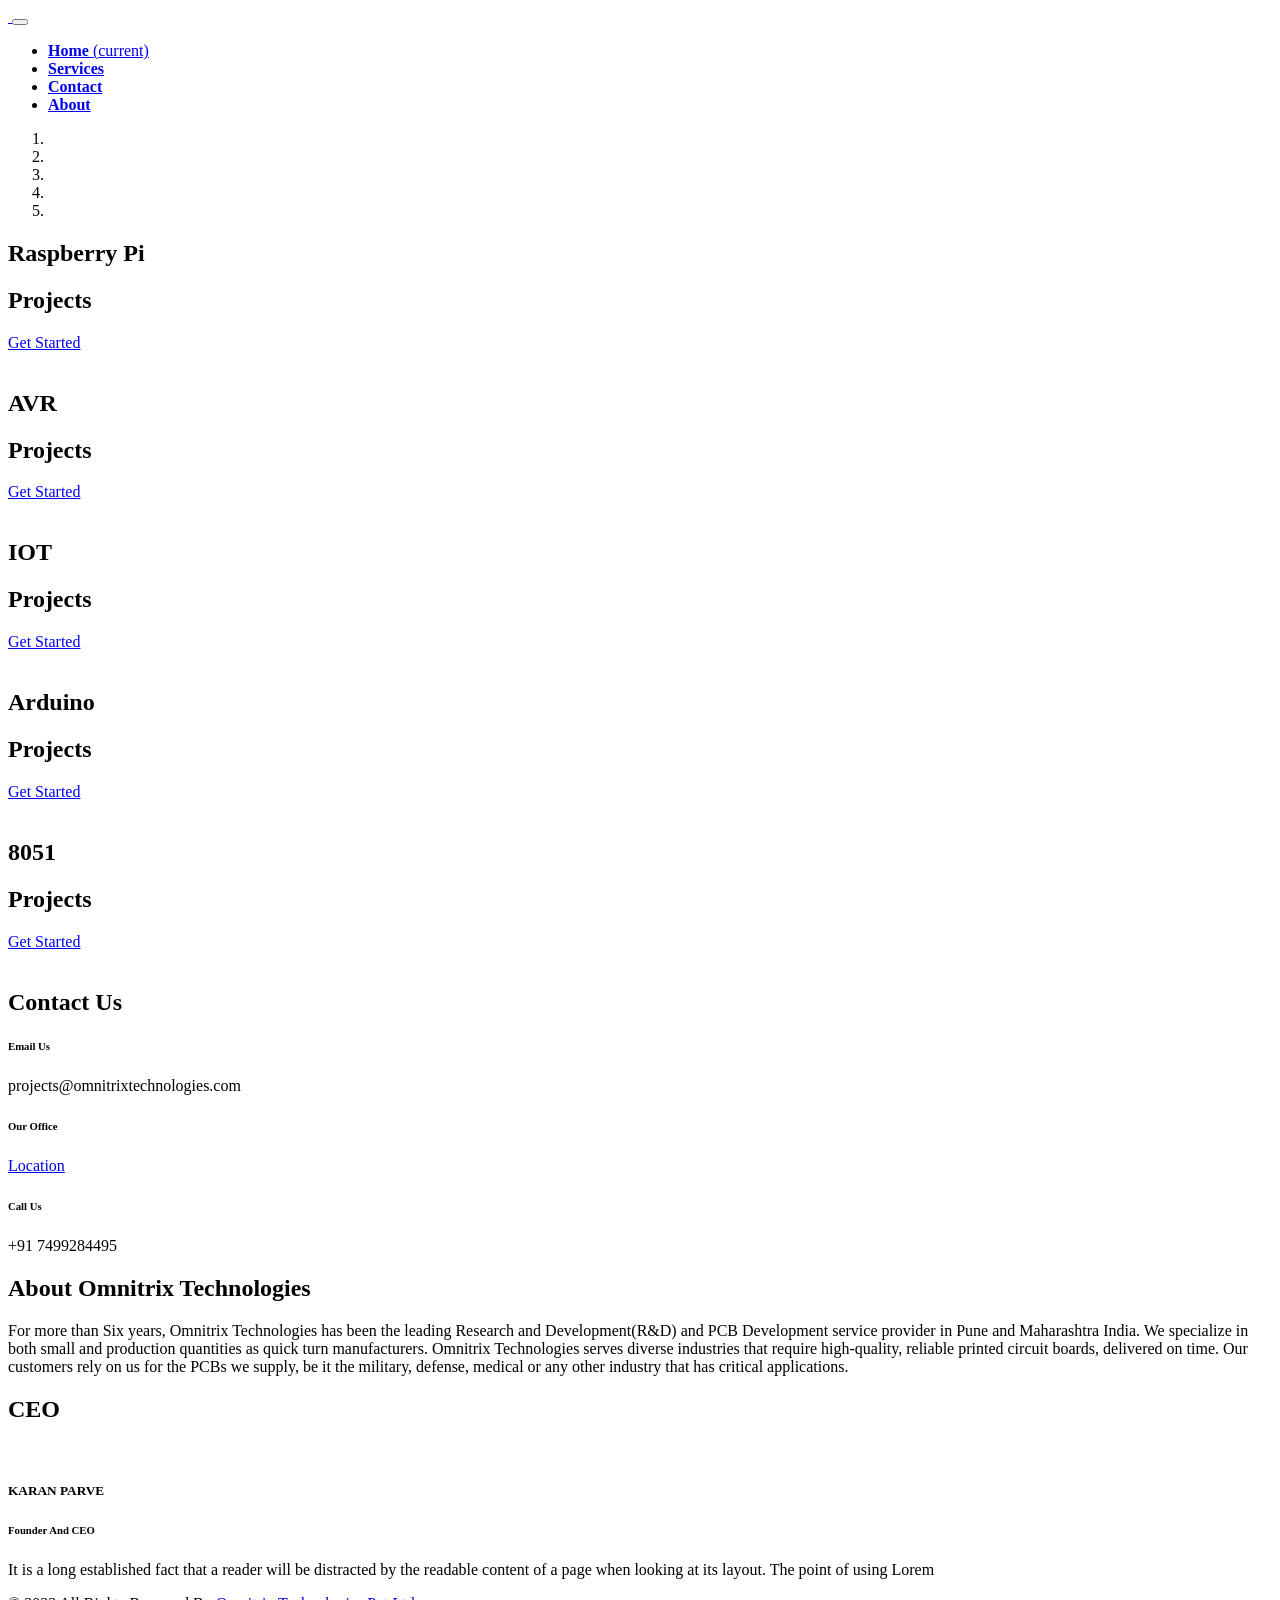
==== index.html @ ff2ff2da "Add files via upload" ====
<!DOCTYPE html>
<html>

<head>
  <!-- Basic -->
  <meta charset="utf-8" />
  <meta http-equiv="X-UA-Compatible" content="IE=edge" />
  <!-- Mobile Metas -->
  <meta name="viewport" content="width=device-width, initial-scale=1, shrink-to-fit=no" />
  <!-- Site Metas -->
  <meta name="keywords" content="" />
  <meta name="description" content="" />
  <meta name="author" content="" />

  <title>Omnitrix Technologies</title>

  <!-- slider stylesheet -->
  <!-- slider stylesheet -->
  <link rel="stylesheet" type="text/css"
    href="https://cdnjs.cloudflare.com/ajax/libs/OwlCarousel2/2.3.4/assets/owl.carousel.min.css" />

  <!-- bootstrap core css -->
  <link rel="stylesheet" type="text/css" href="css/bootstrap.css" />

  <!-- fonts style -->
  <link href="https://fonts.googleapis.com/css?family=Roboto:400,700&display=swap" rel="stylesheet" />
  <!-- Custom styles for this template -->
  <link href="css/style.css" rel="stylesheet" />
  <!-- responsive style -->
  <link href="css/responsive.css" rel="stylesheet" />
</head>

<body>
  <div class="hero_area">
    <!-- header section strats -->
    <header class="header_section">
      <div class="container-fluid">
        <nav class="navbar navbar-expand-lg custom_nav-container ">
          <a class="navbar-brand" href="index.html">
            <span>
              <img src="images/logo.jpg" alt="" />
            </span>
          </a>
          <button class="navbar-toggler" type="button" data-toggle="collapse" data-target="#navbarSupportedContent"
            aria-controls="navbarSupportedContent" aria-expanded="false" aria-label="Toggle navigation">
            <span class="navbar-toggler-icon"></span>
          </button>

          <div class="collapse navbar-collapse" id="navbarSupportedContent">
            <div class="d-flex ml-auto flex-column flex-lg-row align-items-center">
              <ul class="navbar-nav  ">
                <li class="nav-item active">
                  <a class="nav-link" href="#top"><b>Home </b><span class="sr-only">(current)</span></a>
                </li>
                <li class="nav-item">
                  <a class="nav-link" href="services.html"> <b>Services</b> </a>
                  
                </li>
                
                <li class="nav-item">
                  <a class="nav-link" href="#contact"><b> Contact</b></a>
                </li>
                <li class="nav-item">
                  <a class="nav-link" href="about.html"> <b>About</b></a>
                </li>
              </ul>
              <!--div class="user_option">
                <form class="form-inline my-2 my-lg-0 ml-0 ml-lg-4 mb-3 mb-lg-0">
                  <button class="btn  my-2 my-sm-0 nav_search-btn" type="submit"></button>
                </form>
              </div-->
            </div>
          </div>
        </nav>
      </div>
    </header>
    <!-- end header section -->
    <!-- slider section -->
    <section id="top" class=" slider_section position-relative">
      <div id="carouselExampleIndicators" class="carousel slide" data-ride="carousel">
        <ol class="carousel-indicators">
          <li data-target="#carouselExampleIndicators" data-slide-to="0" class="active"></li>
          <li data-target="#carouselExampleIndicators" data-slide-to="1"></li>
          <li data-target="#carouselExampleIndicators" data-slide-to="2"></li>
          <li data-target="#carouselExampleIndicators" data-slide-to="3"></li>
          <li data-target="#carouselExampleIndicators" data-slide-to="4"></li>
        </ol>
        <div class="carousel-inner">
          <div class="carousel-item active">
            <div class="container">
              <div class="box">
                <div class="row">
                  <div class="col-md-8">
                    <div class="detail-box">
                      <div>
                        <h1>
                          Raspberry Pi 
                        </h1>
                        <h2>
                          Projects
                        </h2>
                        <div class="">
                          <a href="services.html">
                            Get Started
                          </a>
                        </div>
                      </div>
                    </div>
                  </div>
                  <div class="col-md-3">
                    <div class="img-box">
                      <img src="images/pi.png" alt="" />
                    </div>
                  </div>
                </div>
              </div>
            </div>
          </div>
          <div class="carousel-item">
            <div class="container">
              <div class="box">
                <div class="row">
                  <div class="col-md-7">
                    <div class="detail-box">
                      <div>
                        <h1>
                          AVR
                        </h1>
                        <h2>
                          Projects
                        </h2>
                        <div class="">
                          <a href="services.html">
                            Get Started
                          </a>
                        </div>
                      </div>
                    </div>
                  </div>
                  <div class="col-md-5">
                    <div class="img-box">
                      <img src="images/avr.png" alt="" />
                    </div>
                  </div>
                </div>
              </div>
            </div>
          </div>
          <div class="carousel-item">
            <div class="container">
              <div class="box">
                <div class="row">
                  <div class="col-md-7">
                    <div class="detail-box">
                      <div>
                        <h1>
                          IOT
                        </h1>
                        <h2>
                          Projects
                        </h2>
                        <div class="">
                          <a href="services.html">
                            Get Started
                          </a>
                        </div>
                      </div>
                    </div>
                  </div>
                  <div class="col-md-4">
                    <div class="img-box">
                      <img src="images/iot.png" alt="" />
                    </div>
                  </div>
                </div>
              </div>
            </div>
          </div>
          <div class="carousel-item">
            <div class="container">
              <div class="box">
                <div class="row">
                  <div class="col-md-7">
                    <div class="detail-box">
                      <div>
                        <h1>
                          Arduino
                        </h1>
                        <h2>
                          Projects
                        </h2>
                        <div class="">
                          <a href="services.html">
                            Get Started
                          </a>
                        </div>
                      </div>
                    </div>
                  </div>
                  <div class="col-md-4">
                    <div class="img-box">
                      <img src="images/arduino.png" alt="" />
                    </div>
                  </div>
                </div>
              </div>
            </div>
          </div>
          <div class="carousel-item">
            <div class="container">
              <div class="box">
                <div class="row">
                  <div class="col-md-7">
                    <div class="detail-box">
                      <div>
                        <h1>
                          8051
                        </h1>
                        <h2>
                          Projects
                        </h2>
                        <div class="">
                          <a href="services.html">
                            Get Started
                          </a>
                        </div>
                      </div>
                    </div>
                  </div>
                  <div class="col-md-4">
                    <div class="img-box">
                      <img src="images/8051.png" alt="" />
                    </div>
                  </div>
                </div>
              </div>
            </div>
          </div>
        </div>
      </div>
    </section>
    <!-- end slider section -->
  </div>

<!-- contact section -->
<section class="how_section layout_padding">
  <div id="contact" class="heading_container">
    <h2>
       Contact Us
    </h2>
  </div>
  <body>
  <!-- Topbar Start -->
  <div class="container-fluid px-0 d-none d-lg-block">
      <div class="row gx-0">
          <div class="col-lg-4 text-center bg-secondary py-2">
              <div class="d-inline-flex align-items-center justify-content-center">
                  <i class="bi bi-envelope fs-1 text-primary me-3"></i>
                  <div class="text-start">
                      <h6 class="text-uppercase mb-1">Email Us</h6>
                      <span>projects@omnitrixtechnologies.com</span>
                  </div>
              </div>
          </div>
          
          <div class="col-lg-4 text-center bg-secondary py-3">
            <div class="d-inline-flex align-items-center justify-content-center">
                <i class="bi bi-phone-vibrate fs-1 text-primary me-3"></i>
                <div class="text-start">
                    <h6 class="text-uppercase mb-1">Our Office</h6>
                    <span><a color="white" href="https://goo.gl/maps/cg6v6cR8UPTaWwzG8" target="_blank">Location</a></span>
                </div>
            </div>
        </div>

          <div class="col-lg-4 text-center bg-secondary py-3">
              <div class="d-inline-flex align-items-center justify-content-center">
                  <i class="bi bi-phone-vibrate fs-1 text-primary me-3"></i>
                  <div class="text-start">
                      <h6 class="text-uppercase mb-1">Call Us</h6>
                      <span>+91 7499284495</span>
                  </div>
              </div>
          </div>
      </div>
  </div>
  
</section>
<!-- end contact section -->


   <!-- about section -->

   <section class="about_section layout_padding">
    <div class="container">
      <div class="heading_container">
        <h2>
          About Omnitrix Technologies
        </h2>
      </div>
      <div class="box">
        <!--div class="img-box">
          <img src="images/about-img.png" alt="">
        </div-->
        <div class="detail-box">
          <p>
            For more than Six years, Omnitrix Technologies has been the leading Research and Development(R&D) and PCB Development service 
            provider in Pune and Maharashtra India. We specialize in both small and production quantities as quick turn manufacturers. 
            Omnitrix Technologies serves diverse industries that require high-quality, reliable printed circuit boards, delivered on time. 
            Our customers rely on us for the PCBs we supply, be it the military, defense, medical or any other industry that 
            has critical applications.
          </p>
          <!--div class="btn-box">
            <a href="">
              Read More
            </a>
          </div-->
        </div>
      </div>
    </div>
  </section>
  <!-- end about section -->

  
  <!-- client section -->

  <section class="client_section layout_padding-bottom">
    <div class="container">
      <div class="heading_container">
        <h2>
          CEO
        </h2>
      </div>
      <div class="box">
        <div class="b-1">
          <div class="client_id">
            <div class="img-box">
              <img src="images/ceo.jpeg" alt="">
            </div>
            <div class="name">
              <h5>
                KARAN PARVE
              </h5>
              <h6>
                Founder And CEO
              </h6>
            </div>
          </div>
        </div>
        <div class="client_detail">
          <p>
            It is a long established fact that a reader will be distracted by the readable content of a page when
            looking at its layout. The point of using Lorem
          </p>
        </div>
      </div>
      
    </div>
  </section>


  <!-- end client section -->

  
  <!-- footer section -->
  <section class="container-fluid footer_section">
    <p>
      &copy; 2023 All Rights Reserved By
      <a href="https://html.design/">Omnitrix Technologies Pvt Ltd</a>
    </p>
  </section>
  <!-- footer section -->

  <script type="text/javascript" src="js/jquery-3.4.1.min.js"></script>
  <script type="text/javascript" src="js/bootstrap.js"></script>
  <script type="text/javascript" src="https://cdnjs.cloudflare.com/ajax/libs/OwlCarousel2/2.3.4/owl.carousel.min.js">
  </script>
  <!-- owl carousel script 
    -->
  <script type="text/javascript">
    $(".owl-carousel").owlCarousel({
      loop: true,
      margin: 0,
      navText: [],
      center: true,
      autoplay: true,
      autoplayHoverPause: true,
      responsive: {
        0: {
          items: 1
        },
        1000: {
          items: 3
        }
      }
    });
  </script>
  <!-- end owl carousel script -->
</body>

</html>
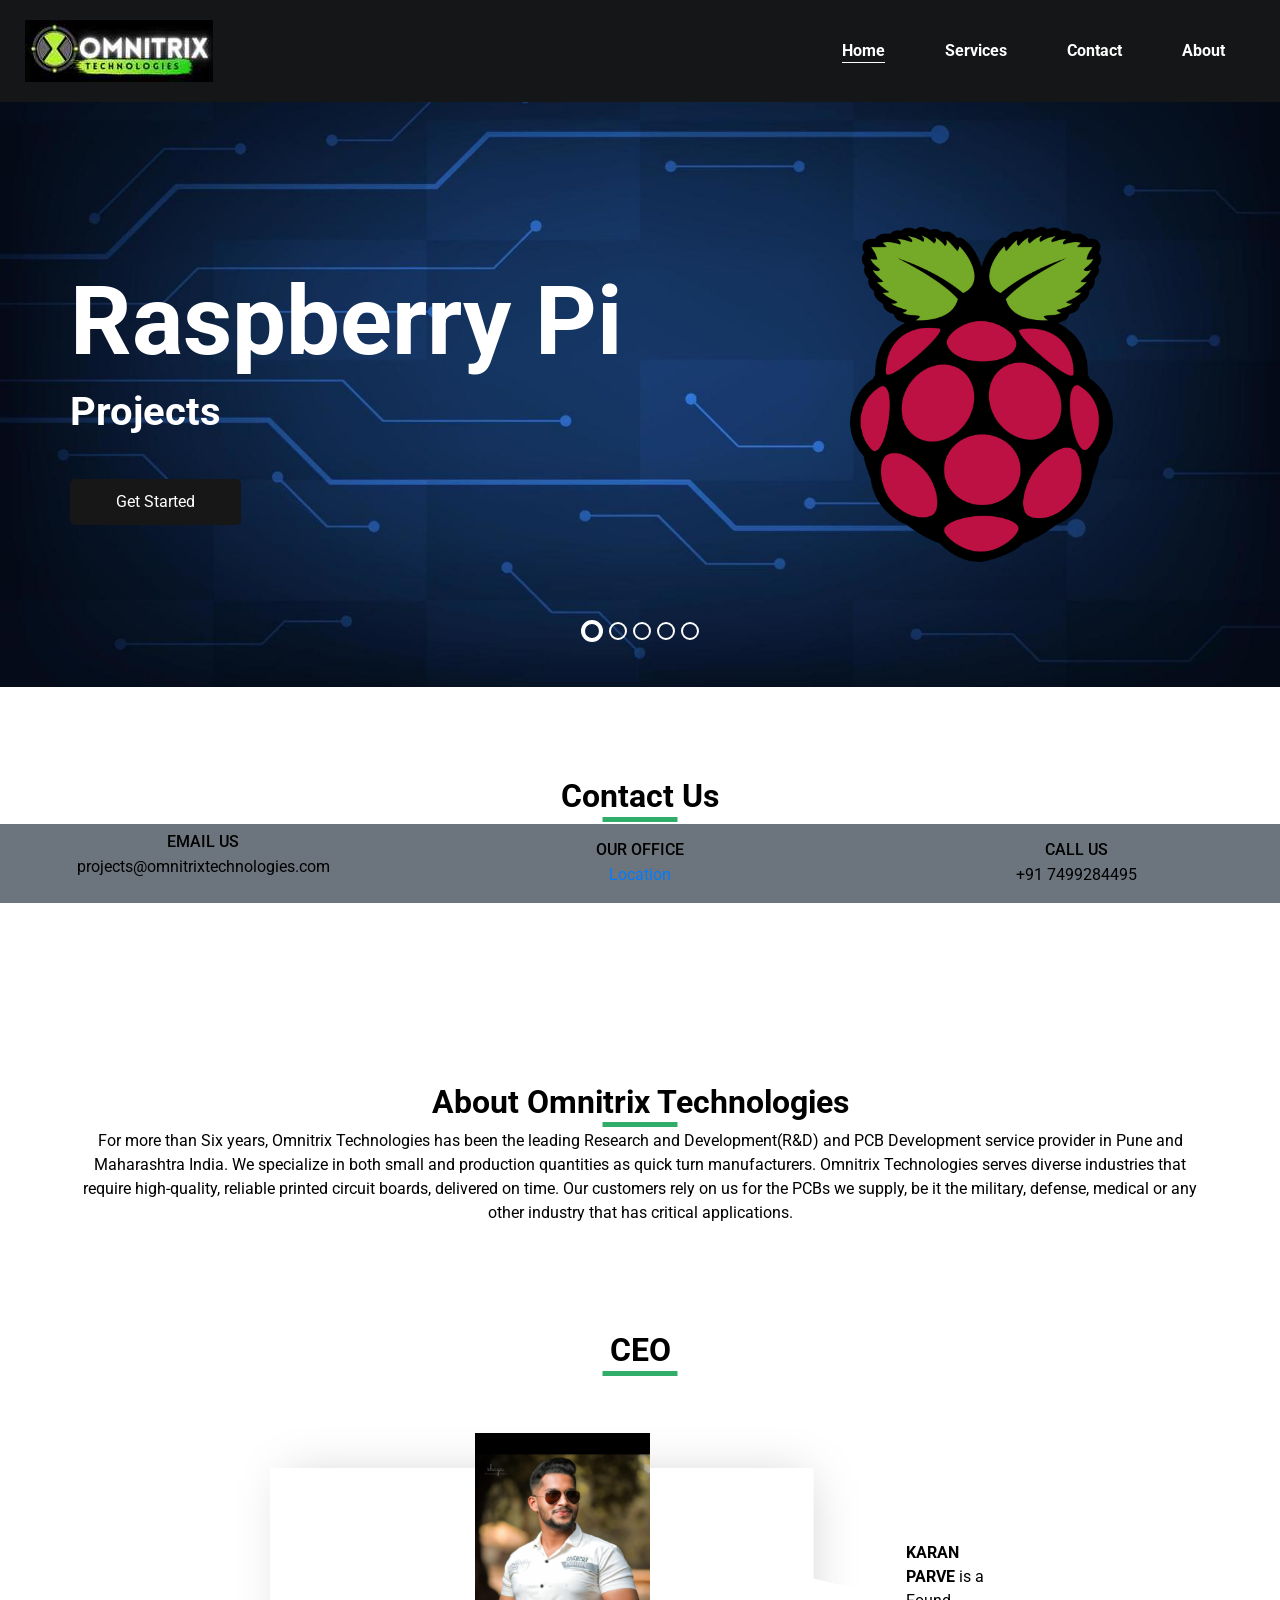
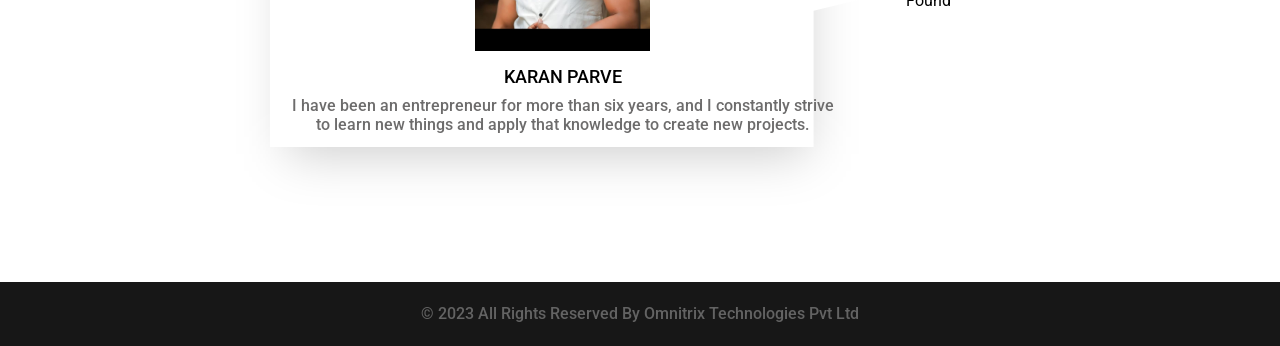
==== commit e5abef78: "Update index.html" ====
--- a/index.html
+++ b/index.html
@@ -58,7 +58,7 @@
                 </li>
                 
                 <li class="nav-item">
-                  <a class="nav-link" href="#contact"><b> Contact</b></a>
+                  <a class="nav-link" href="contact.html"><b> Contact</b></a>
                 </li>
                 <li class="nav-item">
                   <a class="nav-link" href="about.html"> <b>About</b></a>
@@ -342,15 +342,14 @@
                 KARAN PARVE
               </h5>
               <h6>
-                Founder And CEO
+               I have been an entrepreneur for more than six years, and I constantly strive to learn new things and apply that knowledge to create new projects.
               </h6>
             </div>
           </div>
         </div>
         <div class="client_detail">
           <p>
-            It is a long established fact that a reader will be distracted by the readable content of a page when
-            looking at its layout. The point of using Lorem
+              <b>KARAN PARVE</b> is a Found
           </p>
         </div>
       </div>
@@ -398,4 +397,4 @@
   <!-- end owl carousel script -->
 </body>
 
-</html>+</html>
--- a/css/style.css
+++ b/css/style.css
@@ -0,0 +1,840 @@
+body {
+  font-family: "Roboto", sans-serif;
+  color: #000000;
+  background-color: #ffffff;
+}
+
+.layout_padding {
+  padding: 90px 0;
+}
+
+.layout_padding2 {
+  padding: 45px 0;
+}
+
+.layout_padding2-top {
+  padding-top: 45px;
+}
+
+.layout_padding2-bottom {
+  padding-bottom: 45px;
+}
+
+.layout_padding-top {
+  padding-top: 90px;
+}
+
+.layout_padding-bottom {
+  padding-bottom: 90px;
+}
+
+.heading_container {
+  display: -webkit-box;
+  display: -ms-flexbox;
+  display: flex;
+  -webkit-box-pack: center;
+      -ms-flex-pack: center;
+          justify-content: center;
+  text-align: center;
+}
+
+.heading_container h2 {
+  font-weight: bold;
+  position: relative;
+}
+
+.heading_container h2::before {
+  content: "";
+  position: absolute;
+  bottom: -6px;
+  left: 50%;
+  width: 75px;
+  height: 5px;
+  background-color: #30ae69;
+  -webkit-transform: translateX(-50%);
+          transform: translateX(-50%);
+}
+
+/*header section*/
+.hero_area {
+  background-image: url(../images/hero-bg.jpg);
+  background-size: cover;
+}
+
+.sub_page .hero_area {
+  height: auto;
+}
+
+.sub_page .who_section.layout_padding {
+  padding-top: 0;
+}
+
+.hero_area.sub_pages {
+  height: auto;
+}
+
+.header_section {
+  background-color: #151618;
+}
+
+.header_section .container-fluid {
+  padding-right: 25px;
+  padding-left: 25px;
+}
+
+.header_section .nav_container {
+  margin: 0 auto;
+}
+
+.custom_nav-container.navbar-expand-lg .navbar-nav .nav-item .nav-link {
+  margin: 10px 30px;
+  padding: 0;
+  color: #ffffff;
+  text-align: center;
+  position: relative;
+}
+
+.custom_nav-container.navbar-expand-lg .navbar-nav .nav-item .nav-link::after {
+  display: none;
+  content: "";
+  position: absolute;
+  left: 0;
+  bottom: 0;
+  width: 100%;
+  height: 1px;
+  background-color: #ffffff;
+}
+
+.custom_nav-container.navbar-expand-lg .navbar-nav .nav-item.active a::after, .custom_nav-container.navbar-expand-lg .navbar-nav .nav-item:hover a::after {
+  display: block;
+}
+
+a,
+a:hover,
+a:focus {
+  text-decoration: none;
+}
+
+a:hover,
+a:focus {
+  color: initial;
+}
+
+.btn,
+.btn:focus {
+  outline: none !important;
+  -webkit-box-shadow: none;
+          box-shadow: none;
+}
+
+.user_option {
+  display: -webkit-box;
+  display: -ms-flexbox;
+  display: flex;
+  -webkit-box-align: center;
+      -ms-flex-align: center;
+          align-items: center;
+}
+
+.user_option a {
+  color: #ffffff;
+  margin: 10px 30px;
+}
+
+.custom_nav-container .nav_search-btn {
+  background-image: url(../images/search-icon.png);
+  background-size: 22px;
+  background-repeat: no-repeat;
+  background-position-y: 7px;
+  width: 35px;
+  height: 35px;
+  padding: 0;
+  border: none;
+}
+
+.navbar-brand {
+  display: -webkit-box;
+  display: -ms-flexbox;
+  display: flex;
+  -webkit-box-align: center;
+      -ms-flex-align: center;
+          align-items: center;
+  position: relative;
+}
+
+.navbar-brand span {
+  font-size: 20px;
+  color: #ffffff;
+  position: relative;
+  z-index: 3;
+}
+
+.navbar-brand::before {
+  content: "";
+  position: absolute;
+  left: -10px;
+  bottom: 0;
+  width: 45px;
+  height: 45px;
+  
+  z-index: 2;
+}
+
+.custom_nav-container {
+  z-index: 99999;
+  padding: 15px 0;
+}
+
+.custom_nav-container .navbar-toggler {
+  outline: none;
+}
+
+.custom_nav-container .navbar-toggler .navbar-toggler-icon {
+  background-image: url(../images/menu.png);
+  background-size: 55px;
+}
+
+/*end header section*/
+.slider_section {
+  height: 90%;
+  display: -webkit-box;
+  display: -ms-flexbox;
+  display: flex;
+  -webkit-box-align: center;
+      -ms-flex-align: center;
+          align-items: center;
+  color: #ffffff;
+}
+
+.slider_section #carouselExampleIndicators {
+  width: 100%;
+}
+
+.slider_section .row {
+  -webkit-box-align: center;
+      -ms-flex-align: center;
+          align-items: center;
+}
+
+.slider_section .box {
+  margin: 125px 0;
+}
+
+.slider_section .detail-box h1 {
+  font-size: 6rem;
+  font-weight: bold;
+}
+
+.slider_section .detail-box h9 {
+  font-size: 5rem;
+  font-weight: bold;
+}
+
+.slider_section .detail-box h2 {
+  font-weight: bold;
+  font-size: 2.5rem;
+}
+
+.slider_section .detail-box p {
+  margin-top: 25px;
+}
+
+.slider_section .detail-box a {
+  display: inline-block;
+  padding: 10px 45px;
+  background-color: #171717;
+  border: 1px solid #171717;
+  color: #ffffff;
+  border-radius: 5px;
+  -webkit-transition: -webkit-transform 0.3s;
+  transition: -webkit-transform 0.3s;
+  transition: transform 0.3s;
+  transition: transform 0.3s, -webkit-transform 0.3s;
+  margin-top: 35px;
+}
+
+.slider_section .detail-box a:hover {
+  -webkit-transform: translateY(-3px);
+          transform: translateY(-3px);
+  -webkit-box-shadow: 0px 3px 4px 0 rgba(0, 0, 0, 0.2);
+          box-shadow: 0px 3px 4px 0 rgba(0, 0, 0, 0.2);
+}
+
+.slider_section .img-box img {
+  width: 100%;
+}
+
+.slider_section #carouselExampleIndicators .carousel-indicators {
+  bottom: 45px;
+  margin: 0;
+  -webkit-box-align: center;
+      -ms-flex-align: center;
+          align-items: center;
+}
+
+.slider_section #carouselExampleIndicators .carousel-indicators li {
+  width: 14px;
+  height: 14px;
+  background-color: transparent;
+  border: 2px solid #ffffff;
+  border-radius: 100%;
+  opacity: 1;
+}
+
+.slider_section #carouselExampleIndicators .carousel-indicators li.active {
+  border: 4px solid #ffffff;
+}
+
+.how_section .how_container {
+  display: -webkit-box;
+  display: -ms-flexbox;
+  display: flex;
+  -webkit-box-pack: center;
+      -ms-flex-pack: center;
+          justify-content: center;
+  padding: 45px 60px;
+  -ms-flex-wrap: wrap;
+      flex-wrap: wrap;
+}
+
+.how_section .how_container .box {
+  text-align: center;
+  margin: 10px;
+  min-width: 200px;
+  width: 325px;
+}
+
+.how_section .how_container .box .img-box {
+  display: -webkit-box;
+  display: -ms-flexbox;
+  display: flex;
+  -webkit-box-pack: center;
+      -ms-flex-pack: center;
+          justify-content: center;
+  height: 200px;
+  background-color: #f6f5f7;
+}
+
+.how_section .how_container .box .img-box svg {
+  width: 75px;
+  height: auto;
+}
+
+.how_section .how_container .box .detail-box {
+  margin-top: 15px;
+}
+
+.how_section .how_container .box .detail-box h5 {
+  font-weight: bold;
+  position: relative;
+}
+
+.how_section .how_container .box .detail-box h5::before {
+  display: none;
+  content: "";
+  position: absolute;
+  bottom: -4px;
+  left: 50%;
+  width: 75px;
+  height: 2px;
+  background-color: #30ae69;
+  -webkit-transform: translateX(-50%);
+          transform: translateX(-50%);
+}
+
+.how_section .how_container .box .detail-box p {
+  color: #b8b8b8;
+}
+
+.how_section .how_container .box:hover .img-box {
+  background-color: #30ae69;
+}
+
+.how_section .how_container .box:hover .img-box svg {
+  fill: #ffffff;
+}
+
+.how_section .how_container .box:hover .detail-box {
+  margin-top: 15px;
+}
+
+.how_section .how_container .box:hover .detail-box h5::before {
+  display: block;
+}
+
+.how_section .how_container .box:hover .detail-box p {
+  color: #393a3c;
+}
+
+.how_section .btn-box {
+  display: -webkit-box;
+  display: -ms-flexbox;
+  display: flex;
+  -webkit-box-pack: center;
+      -ms-flex-pack: center;
+          justify-content: center;
+}
+
+.how_section .btn-box a {
+  display: inline-block;
+  padding: 10px 45px;
+  background-color: #171717;
+  border: 1px solid #171717;
+  color: #ffffff;
+  border-radius: 5px;
+  -webkit-transition: -webkit-transform 0.3s;
+  transition: -webkit-transform 0.3s;
+  transition: transform 0.3s;
+  transition: transform 0.3s, -webkit-transform 0.3s;
+}
+
+.how_section .btn-box a:hover {
+  -webkit-transform: translateY(-3px);
+          transform: translateY(-3px);
+  -webkit-box-shadow: 0px 3px 4px 0 rgba(0, 0, 0, 0.2);
+          box-shadow: 0px 3px 4px 0 rgba(0, 0, 0, 0.2);
+}
+
+.about_section {
+  text-align: center;
+}
+
+.about_section .box {
+  display: -webkit-box;
+  display: -ms-flexbox;
+  display: flex;
+  -webkit-box-orient: vertical;
+  -webkit-box-direction: normal;
+      -ms-flex-direction: column;
+          flex-direction: column;
+  -webkit-box-align: center;
+      -ms-flex-align: center;
+          align-items: center;
+}
+
+.about_section .box .img-box {
+  display: -webkit-box;
+  display: -ms-flexbox;
+  display: flex;
+  -webkit-box-pack: center;
+      -ms-flex-pack: center;
+          justify-content: center;
+  margin-top: 25px;
+}
+
+.about_section .box .img-box img {
+  max-width: 100%;
+  -webkit-filter: drop-shadow(0px 36px 13px rgba(0, 0, 0, 0.3));
+          filter: drop-shadow(0px 36px 13px rgba(0, 0, 0, 0.3));
+}
+
+.about_section .btn-box {
+  display: -webkit-box;
+  display: -ms-flexbox;
+  display: flex;
+  -webkit-box-pack: center;
+      -ms-flex-pack: center;
+          justify-content: center;
+}
+
+.about_section .btn-box a {
+  display: inline-block;
+  padding: 10px 45px;
+  background-color: #171717;
+  border: 1px solid #171717;
+  color: #ffffff;
+  border-radius: 5px;
+  -webkit-transition: -webkit-transform 0.3s;
+  transition: -webkit-transform 0.3s;
+  transition: transform 0.3s;
+  transition: transform 0.3s, -webkit-transform 0.3s;
+  margin-top: 35px;
+}
+
+.about_section .btn-box a:hover {
+  -webkit-transform: translateY(-3px);
+          transform: translateY(-3px);
+  -webkit-box-shadow: 0px 3px 4px 0 rgba(0, 0, 0, 0.2);
+          box-shadow: 0px 3px 4px 0 rgba(0, 0, 0, 0.2);
+}
+
+section.app_section {
+  color: #ffffff;
+  background: -webkit-gradient(linear, left top, right top, from(#30ae69), to(#072e85));
+  background: linear-gradient(to right, #30ae69, #072e85);
+}
+
+section.app_section .row {
+  -webkit-box-align: center;
+      -ms-flex-align: center;
+          align-items: center;
+}
+
+section.app_section .detail-box h2 {
+  font-weight: bold;
+  margin-bottom: 20px;
+}
+
+section.app_section .detail-box .download_box {
+  margin-top: 55px;
+  max-width: 45px 0;
+  display: -webkit-box;
+  display: -ms-flexbox;
+  display: flex;
+  -webkit-box-align: center;
+      -ms-flex-align: center;
+          align-items: center;
+}
+
+section.app_section .detail-box .download_box h5 {
+  margin-right: 25px;
+}
+
+section.app_section .detail-box .download_box .btn-box {
+  display: -webkit-box;
+  display: -ms-flexbox;
+  display: flex;
+}
+
+section.app_section .detail-box .download_box .btn-box a {
+  display: -webkit-box;
+  display: -ms-flexbox;
+  display: flex;
+  margin: 0 5px;
+}
+
+section.app_section .detail-box .download_box .btn-box a img {
+  max-width: 100%;
+}
+
+section.app_section .img-box {
+  display: -webkit-box;
+  display: -ms-flexbox;
+  display: flex;
+  -webkit-box-pack: center;
+      -ms-flex-pack: center;
+          justify-content: center;
+  -webkit-transform: scale(1.07) translateY(-14px);
+          transform: scale(1.07) translateY(-14px);
+}
+
+section.app_section .img-box img {
+  width: 85%;
+}
+
+.auto_section {
+  text-align: center;
+}
+
+.auto_section .box {
+  display: -webkit-box;
+  display: -ms-flexbox;
+  display: flex;
+  -webkit-box-orient: vertical;
+  -webkit-box-direction: normal;
+      -ms-flex-direction: column;
+          flex-direction: column;
+  -webkit-box-align: center;
+      -ms-flex-align: center;
+          align-items: center;
+}
+
+.auto_section .box .img-box {
+  display: -webkit-box;
+  display: -ms-flexbox;
+  display: flex;
+  -webkit-box-pack: center;
+      -ms-flex-pack: center;
+          justify-content: center;
+  margin-top: 5px;
+}
+
+.auto_section .box .img-box img {
+  max-width: 100%;
+}
+
+.auto_section .btn-box {
+  display: -webkit-box;
+  display: -ms-flexbox;
+  display: flex;
+  -webkit-box-pack: center;
+      -ms-flex-pack: center;
+          justify-content: center;
+}
+
+.auto_section .btn-box a {
+  display: inline-block;
+  padding: 10px 45px;
+  background-color: #171717;
+  border: 1px solid #171717;
+  color: #ffffff;
+  border-radius: 5px;
+  -webkit-transition: -webkit-transform 0.3s;
+  transition: -webkit-transform 0.3s;
+  transition: transform 0.3s;
+  transition: transform 0.3s, -webkit-transform 0.3s;
+  margin-top: 35px;
+}
+
+.auto_section .btn-box a:hover {
+  -webkit-transform: translateY(-3px);
+          transform: translateY(-3px);
+  -webkit-box-shadow: 0px 3px 4px 0 rgba(0, 0, 0, 0.2);
+          box-shadow: 0px 3px 4px 0 rgba(0, 0, 0, 0.2);
+}
+
+.client_section .box {
+  display: -webkit-box;
+  display: -ms-flexbox;
+  display: flex;
+  -webkit-box-align: center;
+      -ms-flex-align: center;
+          align-items: center;
+  width: 65%;
+  margin: 45px auto;
+}
+
+.client_section .box .client_id {
+  display: -webkit-box;
+  display: -ms-flexbox;
+  display: flex;
+  -webkit-box-orient: vertical;
+  -webkit-box-direction: normal;
+      -ms-flex-direction: column;
+          flex-direction: column;
+  -webkit-box-align: center;
+      -ms-flex-align: center;
+          align-items: center;
+  padding: 10px 40px 5px 15px;
+  text-align: center;
+  position: relative;
+  margin-right: 25px;
+}
+
+.client_section .box .client_id .img-box {
+  width: 175px;
+}
+
+.client_section .box .client_id .img-box img {
+  width: 100%;
+}
+
+.client_section .box .client_id .name {
+  margin-top: 15px;
+}
+
+.client_section .box .client_id .name h5 {
+  text-transform: uppercase;
+  font-size: 18px;
+}
+
+.client_section .box .client_id .name h6 {
+  color: #6d6c6c;
+}
+
+.client_section .box .client_id:before {
+  content: "";
+  position: absolute;
+  top: 0;
+  left: 0;
+  width: 100%;
+  height: 100%;
+  background-color: #ffffff;
+  z-index: -1;
+  -webkit-clip-path: polygon(0 14%, 89% 14%, 89% 48%, 100% 53%, 89% 58%, 89% 100%, 0 100%);
+          clip-path: polygon(0 14%, 89% 14%, 89% 48%, 100% 53%, 89% 58%, 89% 100%, 0 100%);
+}
+
+.client_section .box .client_id:after {
+  content: "";
+  position: absolute;
+  top: 17%;
+  left: 3%;
+  width: 85%;
+  height: 85%;
+  background-color: rgba(0, 0, 0, 0.2);
+  z-index: -2;
+  -webkit-filter: blur(25px);
+          filter: blur(25px);
+}
+
+.client_section .btn-box {
+  display: -webkit-box;
+  display: -ms-flexbox;
+  display: flex;
+  -webkit-box-pack: center;
+      -ms-flex-pack: center;
+          justify-content: center;
+}
+
+.client_section .btn-box a {
+  display: inline-block;
+  padding: 10px 45px;
+  background-color: #171717;
+  border: 1px solid #171717;
+  color: #ffffff;
+  border-radius: 5px;
+  -webkit-transition: -webkit-transform 0.3s;
+  transition: -webkit-transform 0.3s;
+  transition: transform 0.3s;
+  transition: transform 0.3s, -webkit-transform 0.3s;
+  margin-top: 25px;
+}
+
+.client_section .btn-box a:hover {
+  -webkit-transform: translateY(-3px);
+          transform: translateY(-3px);
+  -webkit-box-shadow: 0px 3px 4px 0 rgba(0, 0, 0, 0.2);
+          box-shadow: 0px 3px 4px 0 rgba(0, 0, 0, 0.2);
+}
+
+.info_section {
+  background-color: #171717;
+  color: #ffffff;
+  padding: 90px 0 45px 0;
+}
+
+.info_section h5 {
+  margin-bottom: 35px;
+  font-size: 22px;
+}
+
+.info_section .info_contact .info_logo a {
+  position: relative;
+}
+
+.info_section .info_contact .info_logo a span {
+  color: #ffffff;
+  font-size: 26px;
+  font-weight: bold;
+  position: relative;
+  z-index: 3;
+}
+
+.info_section .info_contact .info_logo a::before {
+  content: "";
+  position: absolute;
+  left: -15px;
+  bottom: 0;
+  width: 60px;
+  height: 55px;
+  background-color: #30ae69;
+  z-index: 2;
+}
+
+.info_section .info_contact .img-box {
+  width: 35px;
+  display: -webkit-box;
+  display: -ms-flexbox;
+  display: flex;
+  -webkit-box-pack: center;
+      -ms-flex-pack: center;
+          justify-content: center;
+}
+
+.info_section .info_contact p {
+  margin: 0;
+}
+
+.info_section .info_contact > div {
+  display: -webkit-box;
+  display: -ms-flexbox;
+  display: flex;
+  -webkit-box-align: center;
+      -ms-flex-align: center;
+          align-items: center;
+  margin: 20px 0;
+}
+
+.info_section .info_contact > div img {
+  height: auto;
+  margin-right: 12px;
+}
+
+.info_section .info_links ul {
+  padding: 0;
+}
+
+.info_section .info_links ul li {
+  list-style-type: none;
+}
+
+.info_section .info_links ul li a {
+  display: inline-block;
+  color: #ffffff;
+  margin: 2px 0;
+}
+
+.info_section .info_form form input {
+  outline: none;
+  width: 100%;
+  padding: 7px 10px;
+  border: 1px solid #ffffff;
+  background-color: transparent;
+  color: #ffffff;
+}
+
+.info_section .info_form form input::-webkit-input-placeholder {
+  color: #ffffff;
+}
+
+.info_section .info_form form input:-ms-input-placeholder {
+  color: #ffffff;
+}
+
+.info_section .info_form form input::-ms-input-placeholder {
+  color: #ffffff;
+}
+
+.info_section .info_form form input::placeholder {
+  color: #ffffff;
+}
+
+.info_section .info_form form button {
+  display: inline-block;
+  padding: 8px 35px;
+  background-color: #30ae69;
+  border: 1px solid #30ae69;
+  color: #ffffff;
+  border-radius: 0;
+  -webkit-transition: -webkit-transform 0.3s;
+  transition: -webkit-transform 0.3s;
+  transition: transform 0.3s;
+  transition: transform 0.3s, -webkit-transform 0.3s;
+  margin-top: 15px;
+  text-transform: uppercase;
+  font-size: 15px;
+}
+
+.info_section .info_form form button:hover {
+  -webkit-transform: translateY(-3px);
+          transform: translateY(-3px);
+  -webkit-box-shadow: 0px 3px 4px 0 rgba(0, 0, 0, 0.2);
+          box-shadow: 0px 3px 4px 0 rgba(0, 0, 0, 0.2);
+}
+
+/* footer section*/
+.footer_section {
+  background-color: #171717;
+  font-weight: 500;
+  display: -webkit-box;
+  display: -ms-flexbox;
+  display: flex;
+  -webkit-box-pack: center;
+      -ms-flex-pack: center;
+          justify-content: center;
+}
+
+.footer_section p {
+  padding: 20px;
+  color: #636363;
+  margin: 0 auto;
+  text-align: center;
+}
+
+.footer_section a {
+  color: #636363;
+}
+
+/* end footer section*/
+/*# sourceMappingURL=style.css.map */
--- a/css/responsive.css
+++ b/css/responsive.css
@@ -0,0 +1,131 @@
+@media (max-width: 1120px) {}
+
+@media (max-width: 992px) {
+
+    .custom_nav-container .nav_search-btn {
+        background-position: center;
+        margin-top: 10px;
+    }
+
+    .slider_section .box {
+        margin: 75px 0 125px 0;
+    }
+
+    .client_section .box {
+        width: 90%;
+    }
+}
+
+@media (max-width: 768px) {
+    .slider_section .detail-box {
+        text-align: center;
+        margin-bottom: 45px;
+    }
+
+    .info_section .col-md-3 {
+        text-align: center;
+    }
+
+    .info_section .col-md-3:not(:nth-last-child(1)) {
+        margin-bottom: 35px;
+    }
+
+    .info_section .col-md-3>div {
+        display: flex;
+        flex-direction: column;
+        align-items: center;
+    }
+
+    section.app_section {
+        padding: 65px 0;
+    }
+
+    section.app_section .img-box {
+        transform: none;
+        margin-top: 35px;
+    }
+
+    section.app_section .detail-box {
+        text-align: center;
+    }
+
+    .client_section .box {
+        width: 100%;
+    }
+
+    .info_section .info_contact .info_logo {
+        margin-bottom: 45px;
+    }
+
+    .info_section .info_form form input {
+        text-align: center;
+    }
+}
+
+
+@media (max-width: 576px) {
+    .slider_section .detail-box h1 {
+        font-size: 3.5rem;
+    }
+
+    .slider_section .detail-box h2 {
+        font-size: 2.2rem;
+    }
+
+    section.app_section .detail-box .download_box {
+        flex-direction: column;
+    }
+
+    section.app_section .detail-box .download_box .btn-box {
+        margin-top: 15px;
+    }
+
+    .client_section .box {
+        flex-direction: column;
+        align-items: center;
+        text-align: center;
+    }
+
+    .client_section .box .client_id {
+        margin: 0;
+        margin-bottom: 15px;
+    }
+
+    .client_section .box .client_id {
+        padding: 15px;
+    }
+
+    .client_section .box .client_id::before {
+        clip-path: none;
+    }
+
+    .client_section .box .client_id::after {
+        top: 3%;
+        left: 0%;
+        width: 100%;
+        height: 100%;
+        background-color: rgba(0, 0, 0, 0.1);
+        filter: blur(10px);
+
+    }
+}
+
+@media (max-width: 480px) {}
+
+@media (max-width: 420px) {
+    .slider_section .detail-box h1 {
+        font-size: 2.5rem;
+    }
+
+    .slider_section .detail-box h2 {
+        font-size: 1.8rem;
+    }
+}
+
+@media (max-width: 360px) {}
+
+@media (min-width: 1200px) {
+    .container {
+        max-width: 1170px;
+    }
+}
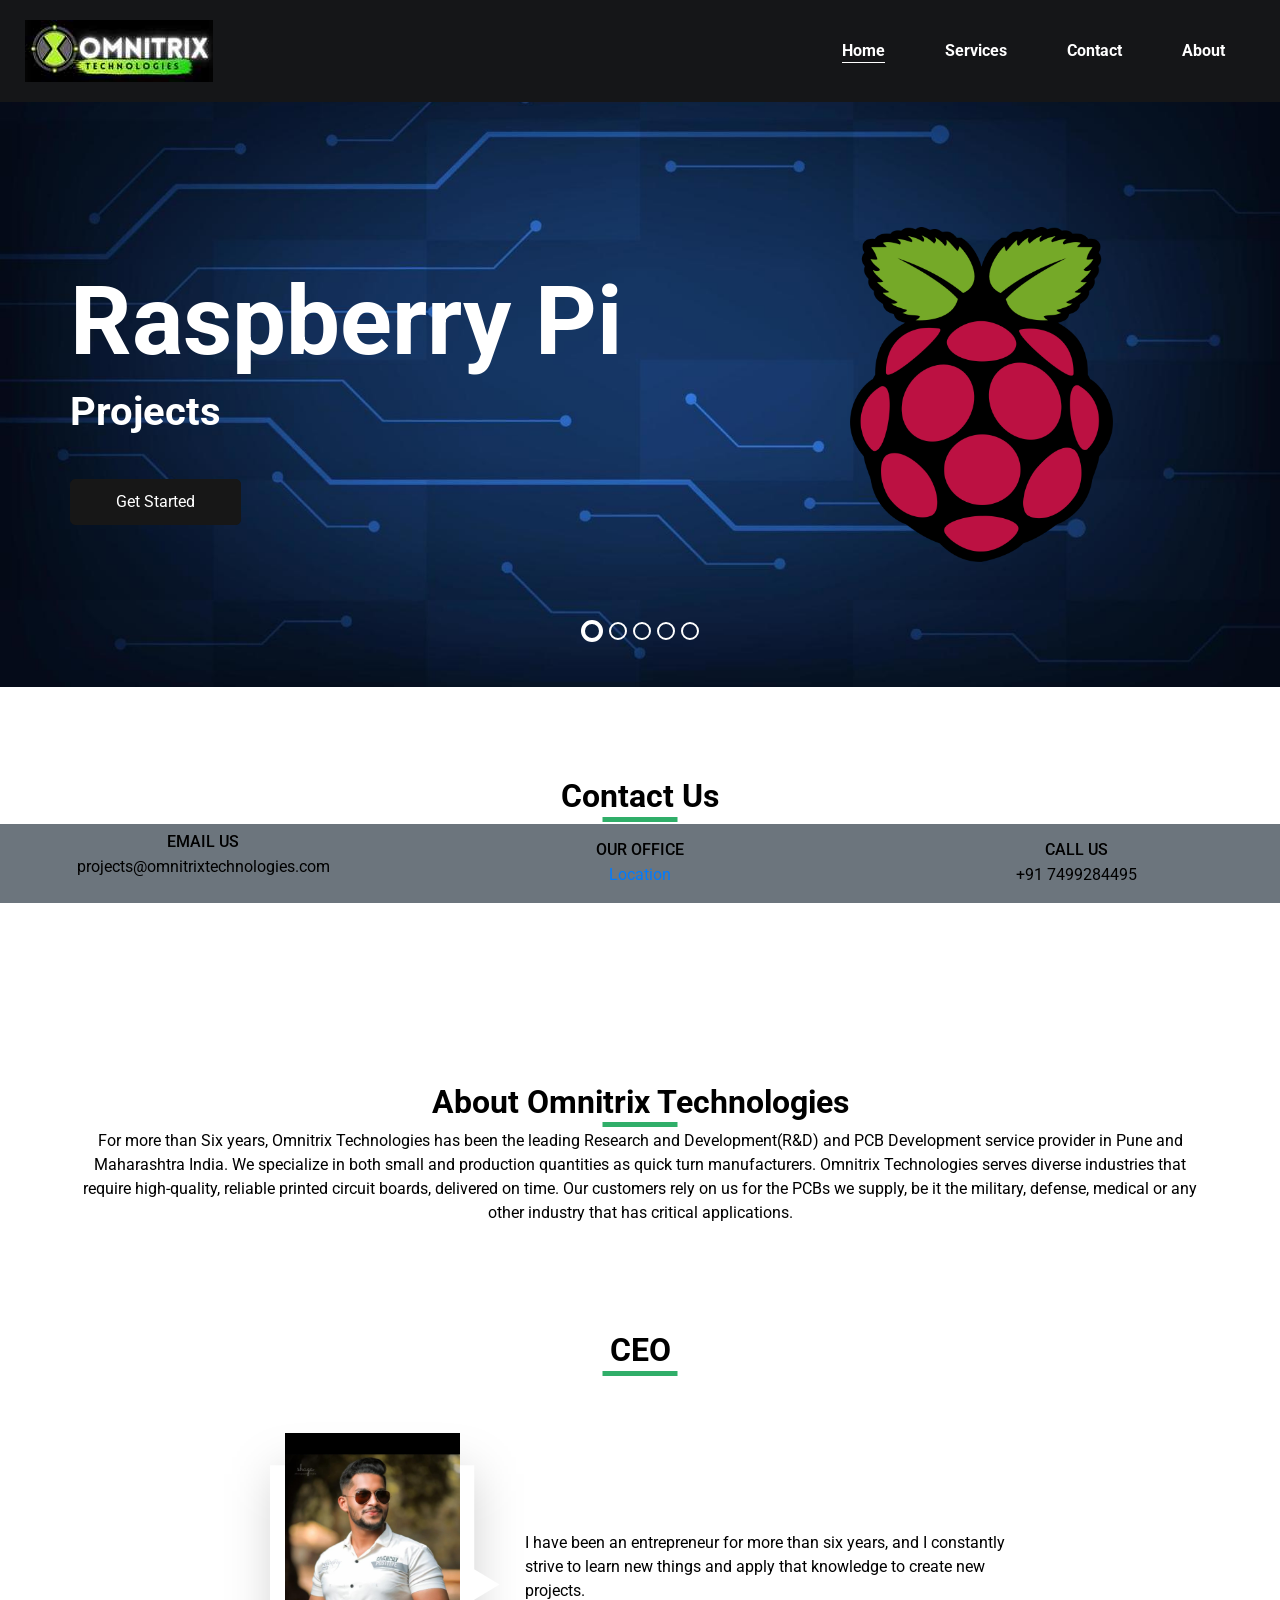
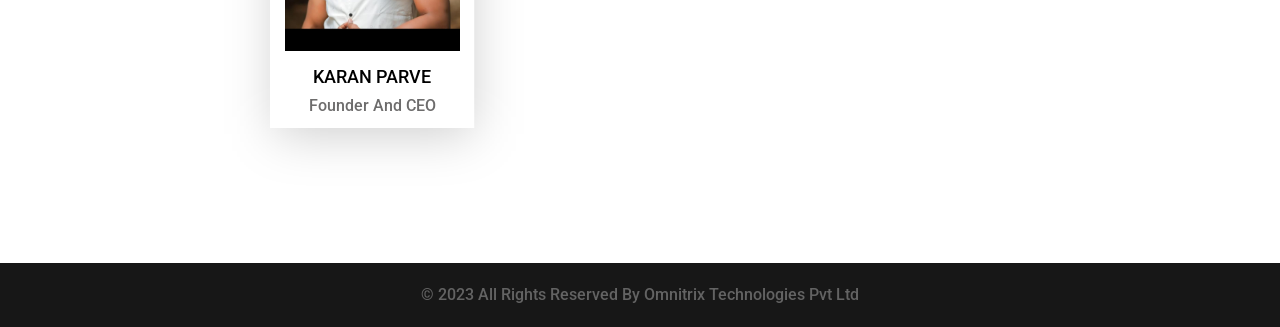
==== commit 1f9df1e5: "Update index.html" ====
--- a/index.html
+++ b/index.html
@@ -342,14 +342,14 @@
                 KARAN PARVE
               </h5>
               <h6>
-               I have been an entrepreneur for more than six years, and I constantly strive to learn new things and apply that knowledge to create new projects.
+               Founder And CEO
               </h6>
             </div>
           </div>
         </div>
         <div class="client_detail">
           <p>
-              <b>KARAN PARVE</b> is a Found
+           I have been an entrepreneur for more than six years, and I constantly strive to learn new things and apply that knowledge to create new projects.
           </p>
         </div>
       </div>
